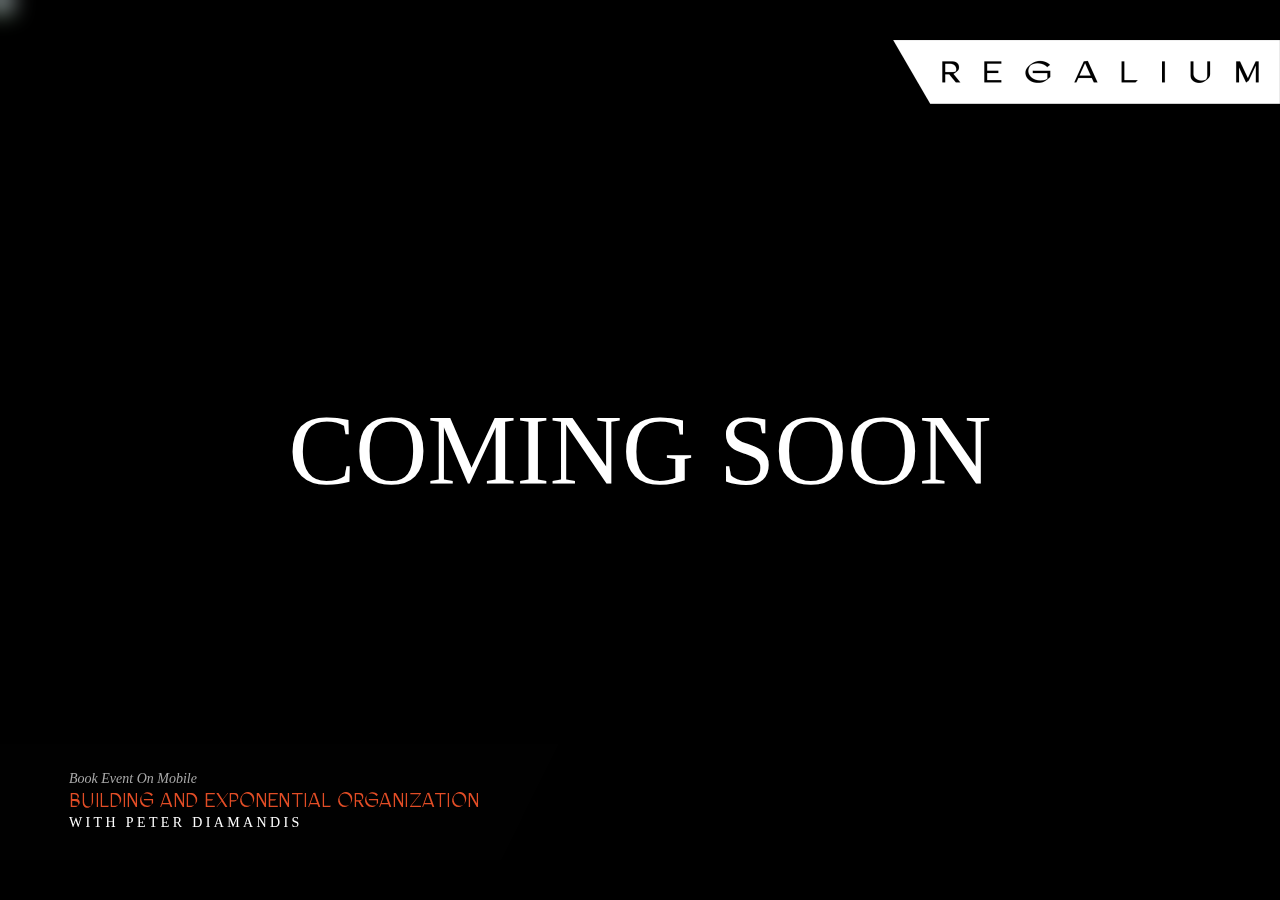
==== index.html @ fdb4496c "minor tweaks" ====
<!DOCTYPE html>
<html lang="en">
  <head>
    <meta charset="UTF-8" />
    <meta name="viewport" content="width=device-width, initial-scale=1.0" />
    <title>Regalium Coming Soon</title>
    <link rel="stylesheet" href="styles.css" />
    <script>
      var desktopSite = "https://regalium-desktop.vercel.app"; // desktop version
      var mobileSite = "https://regalium-mobile.vercel.app"; // mobile version

      // Detect device and redirect accordingly
      function detectDevice() {
        if (window.innerWidth <= 768) {
          if (window.location.href.includes(desktopSite)) {
            window.location.href = mobileSite;
          }
        } else {
          if (window.location.href.includes(mobileSite)) {
            window.location.href = desktopSite;
          }
        }
      }

      // Call the function when the script loads
      detectDevice();

      // Call the function on window resize
      window.onresize = function () {
        detectDevice();
      };
    </script>
  </head>
  <body>
    <div class="container">
      <div class="background-overlay"></div>
      <img
        src="image copy.png"
        alt="Background Image"
        class="background-image"
      />
      <div class="logo">
        <img src="image.png" alt="Regalium Logo" />
      </div>
      <div class="coming-soon">COMING SOON</div>
      <div class="svg-container">
        <svg
          xmlns="http://www.w3.org/2000/svg"
          width="559"
          height="116"
          viewBox="0 0 559 116"
          fill="none"
        >
          <path d="M0 0H559L501.695 116H0V0Z" fill="#010101" />
        </svg>
        <div class="svg-text">
          <span class="svg-heading">Book Event On Mobile</span><br />
          <span class="svg-subheading"
            >BUILDING AND EXPONENTIAL ORGANIZATION</span
          ><br />
          <span class="svg-author">WITH PETER DIAMANDIS</span>
        </div>
      </div>
    </div>
  </body>
</html>
---- styles.css ----
@font-face {
  font-family: "Avenir Next";
  src: url("fonts/Avenir\ Next.ttc") format("truetype");
  font-weight: 400;
  font-style: normal;
}

@font-face {
  font-family: "Agentur";
  src: url("fonts/FontsFree-Net-Agentur-Regular.ttf") format("truetype");
  font-weight: 400;
  font-style: normal;
}

@font-face {
  font-family: "Agentur Display";
  src: url("fonts/FontsFree-Net-Agentur-Display.ttf") format("truetype");
  font-weight: 400;
  font-style: normal;
}

@font-face {
  font-family: "Roboto Mono";
  src: url("fonts/RobotoMono-VariableFont_wght.ttf") format("truetype");
  font-weight: 400;
  font-style: normal;
}

body,
html {
  margin: 0;
  padding: 0;
  width: 100%;
  height: 100%;
  display: flex;
  justify-content: center;
  align-items: center;
  background: #000;
}

.container {
  position: relative;
  width: 100%;
  height: 100%;
  display: flex;
  justify-content: center;
  align-items: center;
}

.background-overlay {
  position: absolute;
  width: 100%;
  height: 100%;
  background: rgba(0, 0, 0, 0.4);
  backdrop-filter: blur(10px);
  z-index: 2;
}

.background-image {
  position: absolute;
  width: 100%;
  height: 100%;
  object-fit: cover;
  z-index: 1;
}

.logo {
  position: absolute;
  top: 40px;
  right: 0px;
  z-index: 2;
}

.logo img {
  width: auto;
  height: 64px; /* Adjust this value as needed */
}

.coming-soon {
  position: absolute;
  z-index: 2;
  color: #fff;

  font-family: "Avenir";
  font-size: 100px;
  font-style: normal;
  font-weight: 500;
  line-height: 140%; /* 140px */

  text-transform: uppercase;
}

.svg-container {
  position: absolute;
  bottom: 40px;
  left: 0px;
  z-index: 2;
  display: flex;
  align-items: center;
}

.svg-container svg {
  margin-right: 10px;
}

.svg-text {
  color: white;
  font-size: 1em;
  text-align: left;
  margin-left: -500px;
}

.svg-text .svg-heading {
  color: #aaa;
  padding-bottom: 40px !important;

  font-family: "Avenir";
  font-size: 14px;
  font-style: italic;
  font-weight: 400;
  line-height: 18px; /* 128.571% */
  text-transform: capitalize;
}

.svg-subheading {
  color: #e24d26;

  font-family: Agentur;
  font-size: 20px;
  font-style: normal;
  font-weight: 400;
  line-height: normal;
  text-transform: uppercase;
}

.svg-author {
  color: #fff;

  text-align: center;
  font-family: "Avenir";
  font-size: 14px;
  font-style: normal;
  font-weight: 400;
  line-height: 160%; /* 22.4px */
  letter-spacing: 3.36px;
  text-transform: uppercase;
}
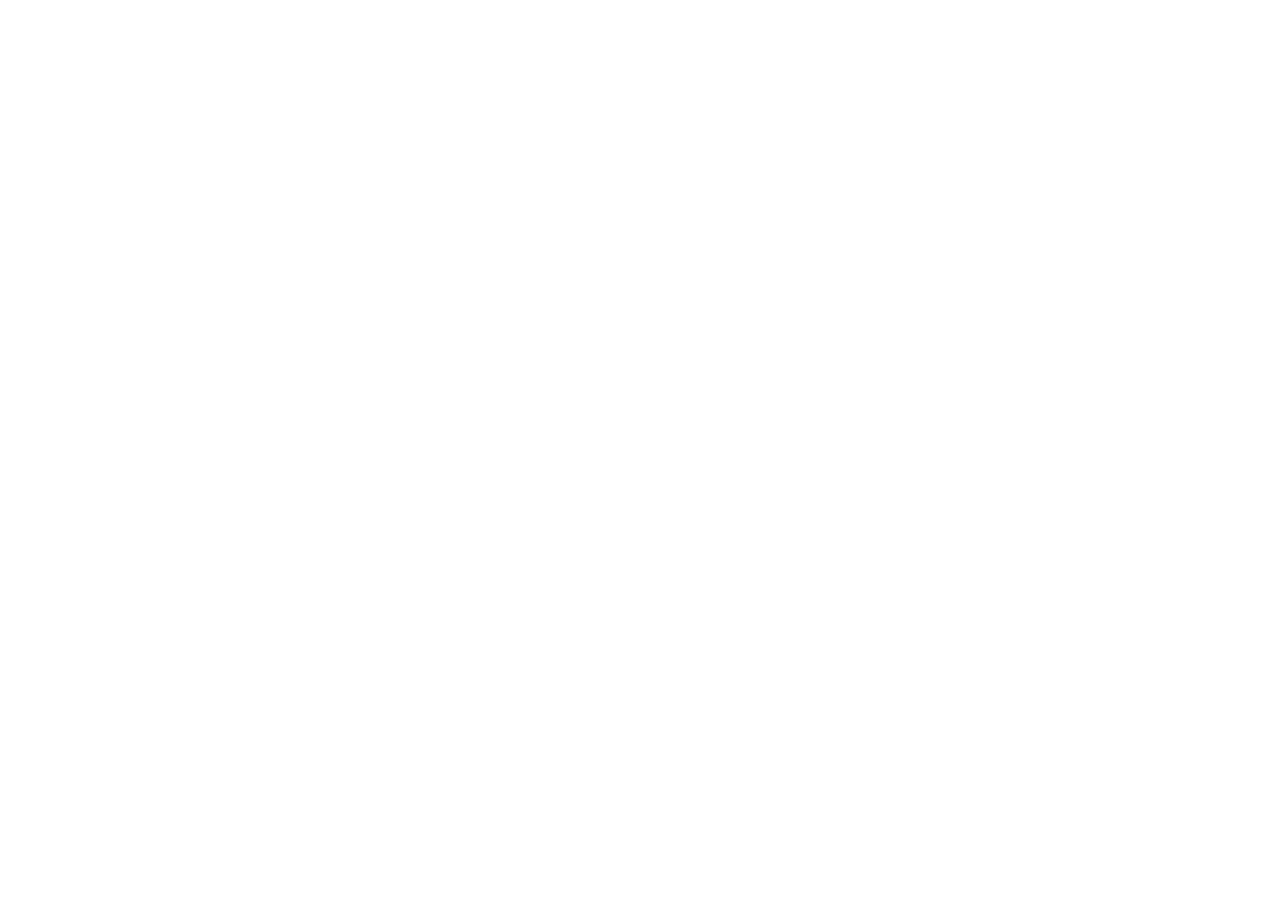
==== commit 1de93145: "only client side rendering" ====
--- a/index.html
+++ b/index.html
@@ -11,14 +11,13 @@
 
       // Detect device and redirect accordingly
       function detectDevice() {
-        if (window.innerWidth <= 768) {
-          if (window.location.href.includes(desktopSite)) {
-            window.location.href = mobileSite;
-          }
-        } else {
-          if (window.location.href.includes(mobileSite)) {
-            window.location.href = desktopSite;
-          }
+        var userAgent = navigator.userAgent.toLowerCase();
+        var isMobile = /android|iphone/.test(userAgent);
+
+        if (isMobile && !window.location.href.includes(mobileSite)) {
+          window.location.href = mobileSite;
+        } else if (!isMobile && !window.location.href.includes(desktopSite)) {
+          window.location.href = desktopSite;
         }
       }
 
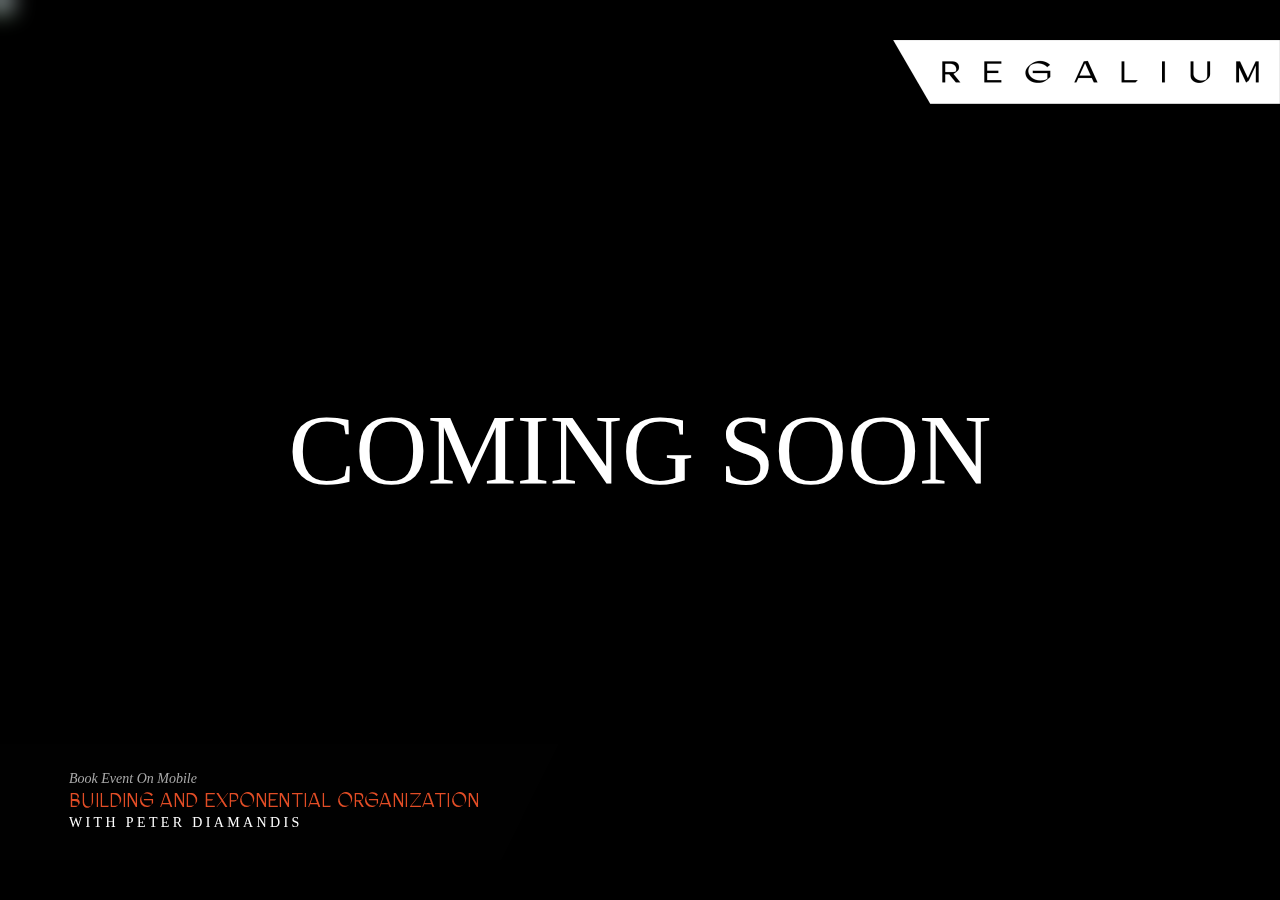
==== commit 51fd4440: "client side rendering paused" ====
--- a/index.html
+++ b/index.html
@@ -5,7 +5,7 @@
     <meta name="viewport" content="width=device-width, initial-scale=1.0" />
     <title>Regalium Coming Soon</title>
     <link rel="stylesheet" href="styles.css" />
-    <script>
+    <!-- <script>
       var desktopSite = "https://regalium-desktop.vercel.app"; // desktop version
       var mobileSite = "https://regalium-mobile.vercel.app"; // mobile version
 
@@ -28,7 +28,7 @@
       window.onresize = function () {
         detectDevice();
       };
-    </script>
+    </script> -->
   </head>
   <body>
     <div class="container">
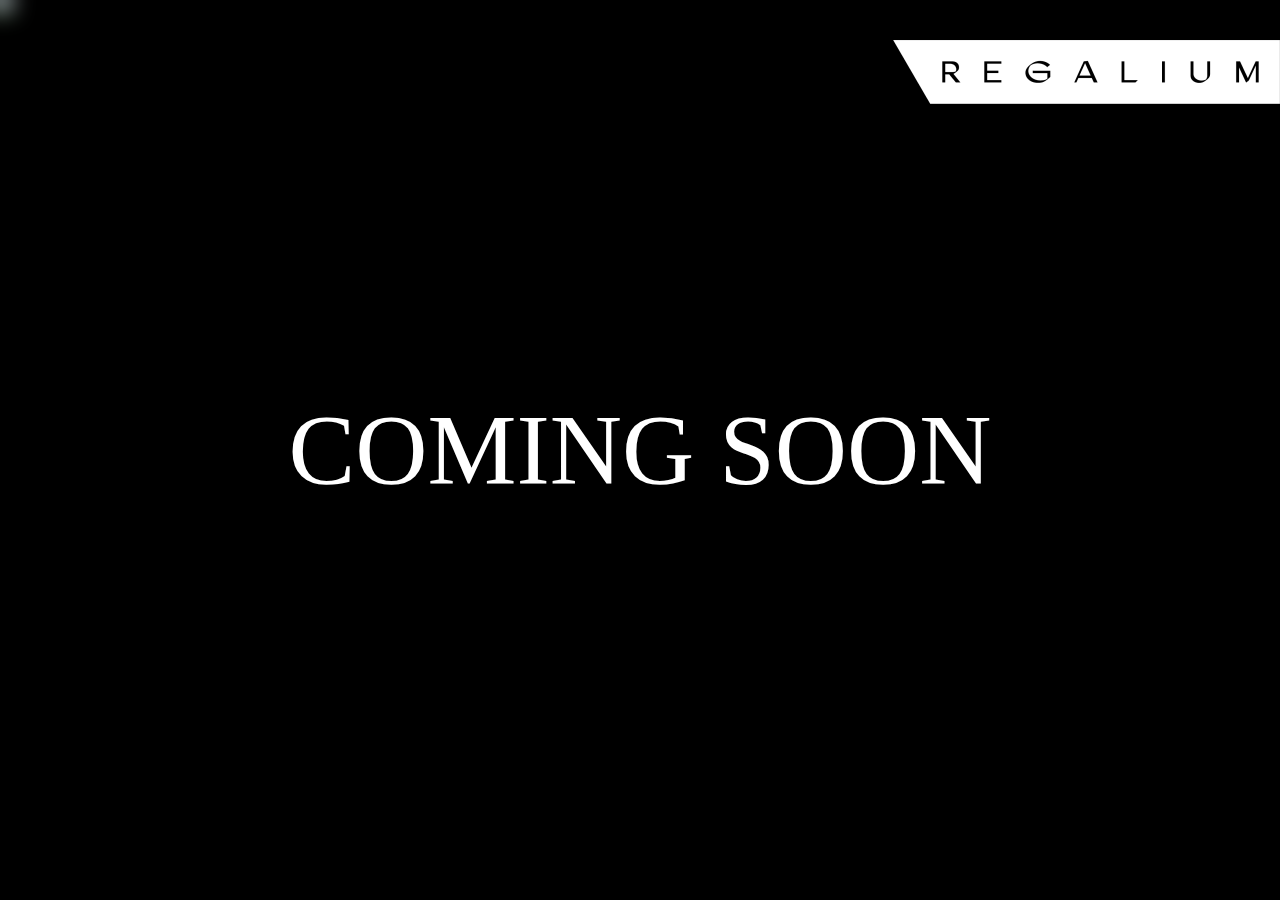
==== commit 5aca3de8: "event details removed from desktop" ====
--- a/index.html
+++ b/index.html
@@ -34,7 +34,7 @@
     <div class="container">
       <div class="background-overlay"></div>
       <img
-        src="image copy.png"
+        src="backgroundImage.png"
         alt="Background Image"
         class="background-image"
       />
@@ -42,7 +42,7 @@
         <img src="image.png" alt="Regalium Logo" />
       </div>
       <div class="coming-soon">COMING SOON</div>
-      <div class="svg-container">
+      <!-- <div class="svg-container">
         <svg
           xmlns="http://www.w3.org/2000/svg"
           width="559"
@@ -52,14 +52,14 @@
         >
           <path d="M0 0H559L501.695 116H0V0Z" fill="#010101" />
         </svg>
-        <div class="svg-text">
+        <!-- <div class="svg-text">
           <span class="svg-heading">Book Event On Mobile</span><br />
           <span class="svg-subheading"
             >BUILDING AND EXPONENTIAL ORGANIZATION</span
           ><br />
           <span class="svg-author">WITH PETER DIAMANDIS</span>
-        </div>
-      </div>
+        </div> 
+      </div> -->
     </div>
   </body>
 </html>
--- a/styles.css
+++ b/styles.css
@@ -52,6 +52,7 @@
   width: 100%;
   height: 100%;
   background: rgba(0, 0, 0, 0.4);
+  -webkit-backdrop-filter: blur(10px);
   backdrop-filter: blur(10px);
   z-index: 2;
 }
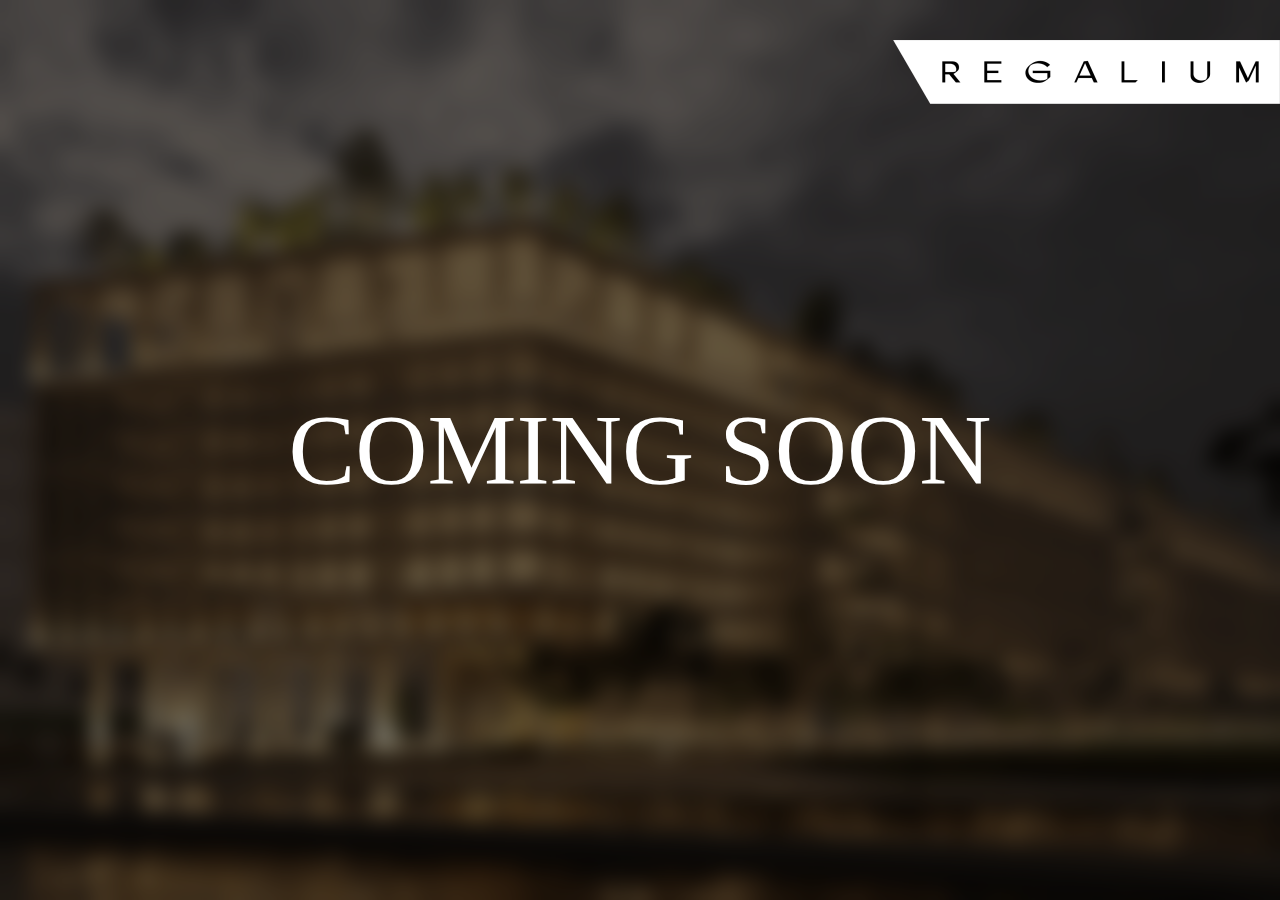
==== commit 41515f19: "background image fix" ====
--- a/index.html
+++ b/index.html
@@ -34,9 +34,10 @@
     <div class="container">
       <div class="background-overlay"></div>
       <img
-        src="backgroundImage.png"
+        src="image 9.png"
         alt="Background Image"
         class="background-image"
+        loading="lazy"
       />
       <div class="logo">
         <img src="image.png" alt="Regalium Logo" />
